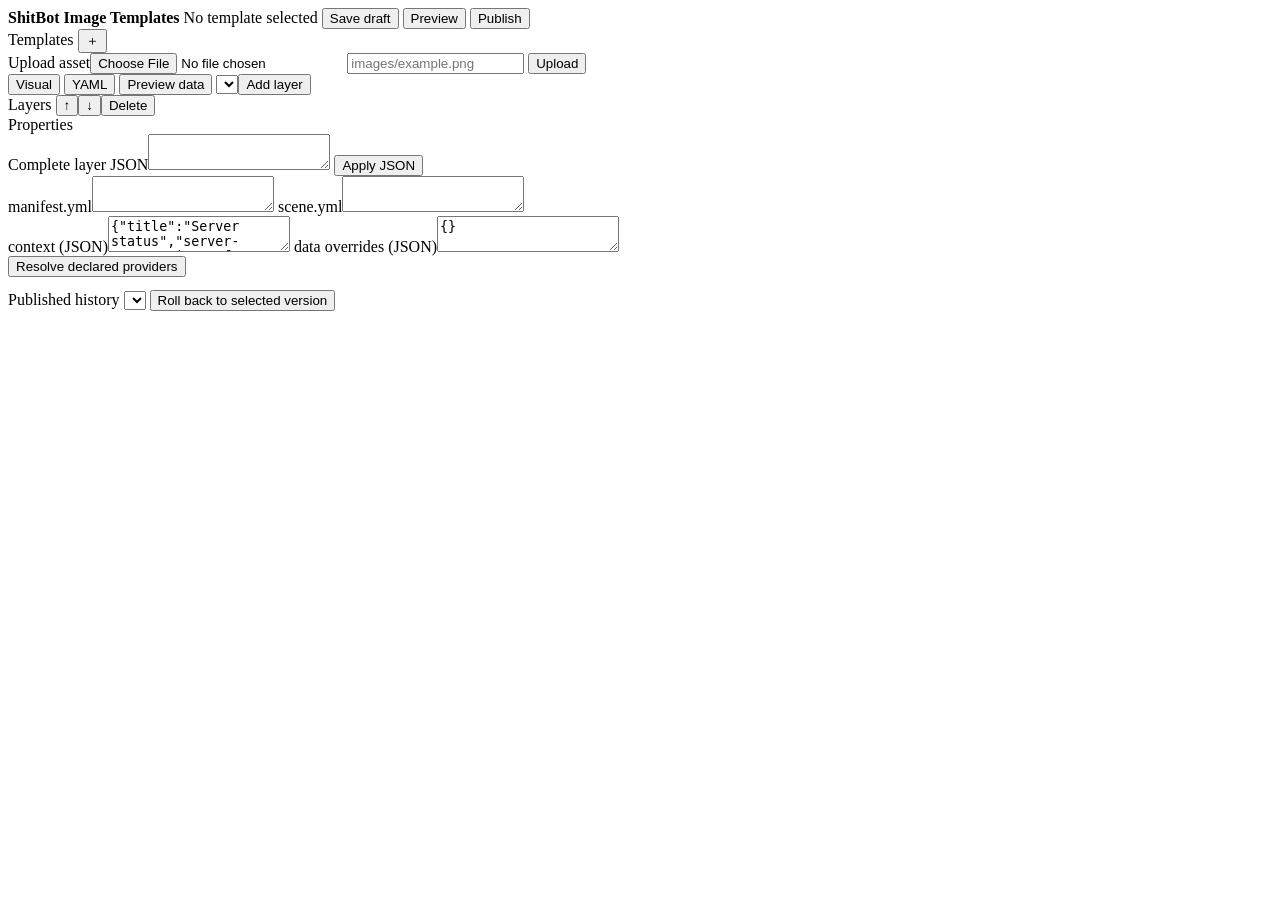
==== ShitBotRenderer/src/main/resources/editor/index.html @ 5f397194 "feat: 添加可选高级图片模板系统" ====
<!doctype html>
<html lang="en">
<head>
  <meta charset="utf-8">
  <meta name="viewport" content="width=device-width,initial-scale=1">
  <title>ShitBot Image Templates</title>
  <link rel="stylesheet" href="/editor.css">
</head>
<body>
  <header>
    <strong>ShitBot Image Templates</strong>
    <span id="templateTitle">No template selected</span>
    <span id="status" role="status"></span>
    <button id="save">Save draft</button>
    <button id="preview">Preview</button>
    <button id="publish" class="primary">Publish</button>
  </header>
  <main>
    <aside class="templates">
      <div class="aside-title">Templates <button id="newTemplate" title="New template">＋</button></div>
      <div id="templates"></div>
      <div class="asset-box">
        <label>Upload asset<input id="asset" type="file" accept="image/png,image/jpeg,image/gif"></label>
        <input id="assetName" placeholder="images/example.png">
        <button id="upload">Upload</button>
      </div>
    </aside>
    <section class="workspace">
      <nav>
        <button data-tab="visual" class="active">Visual</button>
        <button data-tab="source">YAML</button>
        <button data-tab="data">Preview data</button>
        <span class="spacer"></span>
        <select id="newLayerType"></select><button id="addLayer">Add layer</button>
      </nav>
      <div id="visual" class="tab active">
        <div class="stage-wrap"><div id="stage"></div></div>
        <div class="layer-panel">
          <div class="panel-title">Layers <button id="layerUp">↑</button><button id="layerDown">↓</button><button id="deleteLayer">Delete</button></div>
          <div id="layers"></div>
        </div>
        <div class="properties">
          <div class="panel-title">Properties</div>
          <div id="fields"></div>
          <label>Complete layer JSON<textarea id="layerJson" spellcheck="false"></textarea></label>
          <button id="applyLayerJson">Apply JSON</button>
        </div>
      </div>
      <div id="source" class="tab source-grid">
        <label>manifest.yml<textarea id="manifestSource" spellcheck="false"></textarea></label>
        <label>scene.yml<textarea id="sceneSource" spellcheck="false"></textarea></label>
      </div>
      <div id="data" class="tab data-grid">
        <label>context (JSON)<textarea id="contextData" spellcheck="false">{"title":"Server status","server-name":"Minecraft Server"}</textarea></label>
        <label>data overrides (JSON)<textarea id="overrideData" spellcheck="false">{}</textarea></label>
        <div><button id="resolveData">Resolve declared providers</button><pre id="resolvedData"></pre></div>
      </div>
      <footer>
        <label>Published history <select id="versions"></select></label>
        <button id="rollback">Roll back to selected version</button>
      </footer>
    </section>
    <dialog id="previewDialog"><button id="closePreview">Close</button><img id="previewImage" alt="Rendered template preview"></dialog>
  </main>
  <script src="/editor.js"></script>
</body>
</html>
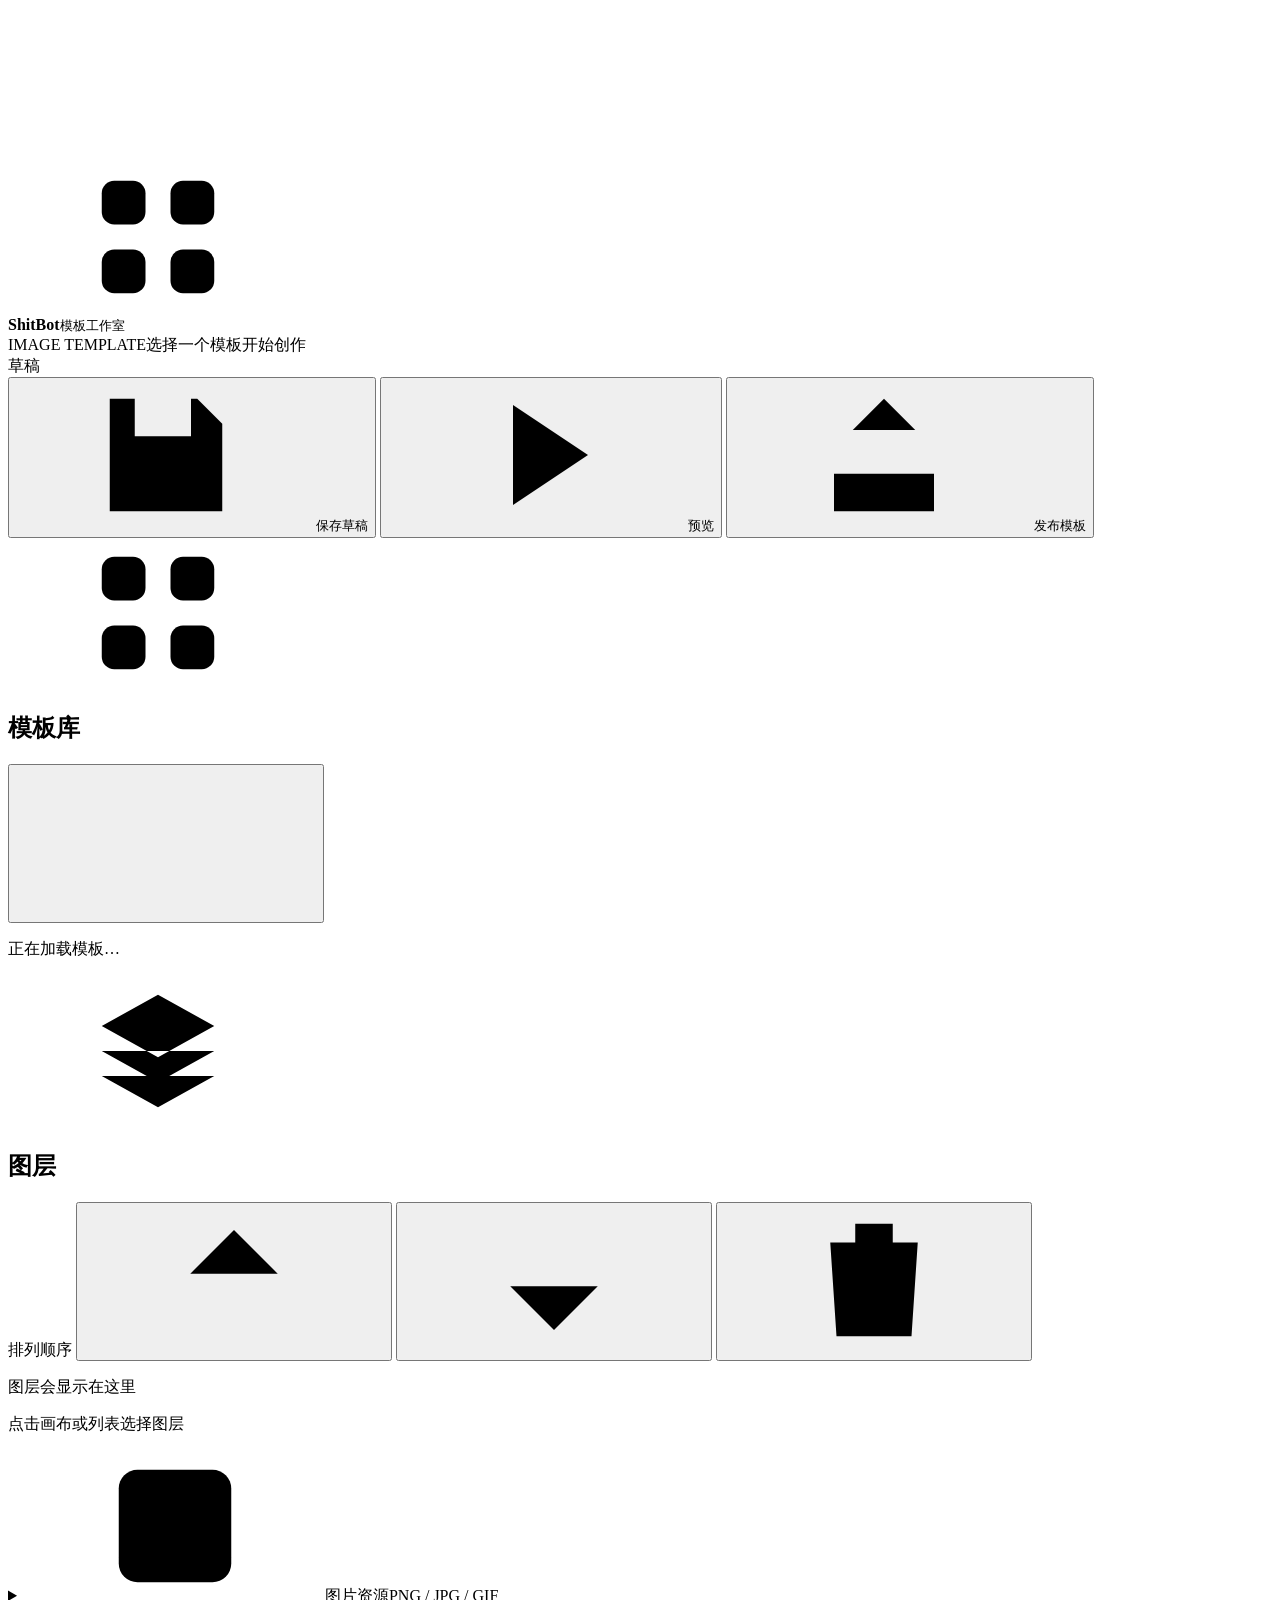
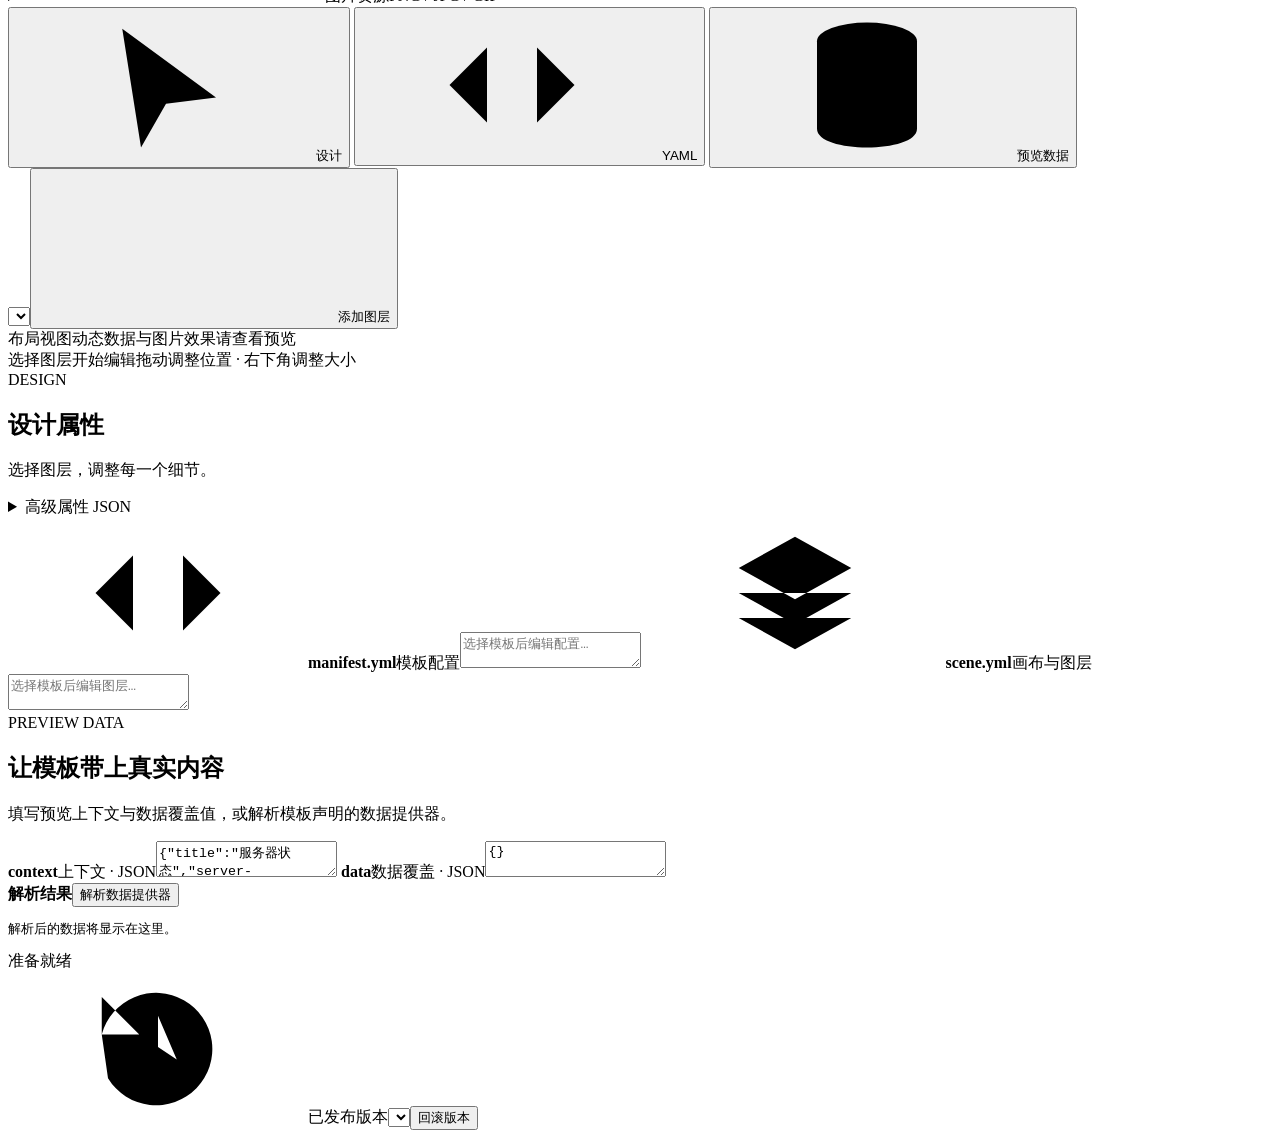
==== commit ab873455: "style: 重做模板编辑器布局与中文深色界面" ====
--- a/ShitBotRenderer/src/main/resources/editor/index.html
+++ b/ShitBotRenderer/src/main/resources/editor/index.html
@@ -1,67 +1,118 @@
 <!doctype html>
-<html lang="en">
+<html lang="zh-CN">
 <head>
   <meta charset="utf-8">
   <meta name="viewport" content="width=device-width,initial-scale=1">
-  <title>ShitBot Image Templates</title>
+  <meta name="theme-color" content="#15171c">
+  <title>ShitBot · 模板编辑器</title>
   <link rel="stylesheet" href="/editor.css">
 </head>
 <body>
-  <header>
-    <strong>ShitBot Image Templates</strong>
-    <span id="templateTitle">No template selected</span>
-    <span id="status" role="status"></span>
-    <button id="save">Save draft</button>
-    <button id="preview">Preview</button>
-    <button id="publish" class="primary">Publish</button>
+  <svg class="icon-definitions" xmlns="http://www.w3.org/2000/svg" aria-hidden="true">
+    <symbol id="i-grid" viewBox="0 0 24 24"><rect x="3" y="3" width="7" height="7" rx="2"/><rect x="14" y="3" width="7" height="7" rx="2"/><rect x="3" y="14" width="7" height="7" rx="2"/><rect x="14" y="14" width="7" height="7" rx="2"/></symbol>
+    <symbol id="i-plus" viewBox="0 0 24 24"><path d="M12 5v14M5 12h14"/></symbol>
+    <symbol id="i-layers" viewBox="0 0 24 24"><path d="m12 3 9 5-9 5-9-5 9-5Zm-9 9 9 5 9-5M3 16l9 5 9-5"/></symbol>
+    <symbol id="i-image" viewBox="0 0 24 24"><rect x="3" y="3" width="18" height="18" rx="3"/><circle cx="8" cy="8" r="1.5"/><path d="m3 17 6-6 4 4 3-3 5 5"/></symbol>
+    <symbol id="i-code" viewBox="0 0 24 24"><path d="m8 6-6 6 6 6m8-12 6 6-6 6M14 3l-4 18"/></symbol>
+    <symbol id="i-data" viewBox="0 0 24 24"><ellipse cx="12" cy="5" rx="8" ry="3"/><path d="M4 5v7c0 4 16 4 16 0V5M4 12v7c0 4 16 4 16 0v-7"/></symbol>
+    <symbol id="i-play" viewBox="0 0 24 24"><path d="m8 4 12 8-12 8V4Z"/></symbol>
+    <symbol id="i-upload" viewBox="0 0 24 24"><path d="M12 16V3m-5 5 5-5 5 5M4 15v6h16v-6"/></symbol>
+    <symbol id="i-save" viewBox="0 0 24 24"><path d="M4 3h13l4 4v14H3V3h1Zm3 0v6h9V3M7 21v-8h10v8"/></symbol>
+    <symbol id="i-search" viewBox="0 0 24 24"><circle cx="10.5" cy="10.5" r="6.5"/><path d="m16 16 5 5"/></symbol>
+    <symbol id="i-arrow-up" viewBox="0 0 24 24"><path d="M12 20V4m-7 7 7-7 7 7"/></symbol>
+    <symbol id="i-arrow-down" viewBox="0 0 24 24"><path d="M12 4v16m-7-7 7 7 7-7"/></symbol>
+    <symbol id="i-trash" viewBox="0 0 24 24"><path d="M3 6h18M9 6V3h6v3M5 6l1 15h12l1-15M10 10v7m4-7v7"/></symbol>
+    <symbol id="i-close" viewBox="0 0 24 24"><path d="m6 6 12 12M6 18 18 6"/></symbol>
+    <symbol id="i-cursor" viewBox="0 0 24 24"><path d="m5 3 15 11-8 1-4 7-3-19Z"/></symbol>
+    <symbol id="i-history" viewBox="0 0 24 24"><path d="M3 10a9 9 0 1 1 1 7M3 4v6h6M12 7v5l3 2"/></symbol>
+  </svg>
+  <header class="app-header">
+    <div class="brand"><span class="brand-mark"><svg class="icon"><use href="#i-grid"/></svg></span><div><strong>ShitBot</strong><small>模板工作室</small></div></div>
+    <span class="header-divider"></span>
+    <div class="document-heading"><span class="eyebrow">IMAGE TEMPLATE</span><span id="templateTitle">选择一个模板开始创作</span></div>
+    <span class="spacer"></span>
+    <span id="saveState" class="save-state">草稿</span>
+    <div class="header-actions">
+      <button id="save" title="保存草稿 · Ctrl+S"><svg class="icon"><use href="#i-save"/></svg><span>保存草稿</span></button>
+      <button id="preview" title="查看实际渲染效果"><svg class="icon"><use href="#i-play"/></svg><span>预览</span></button>
+      <button id="publish" class="primary"><svg class="icon"><use href="#i-upload"/></svg><span>发布模板</span></button>
+    </div>
   </header>
   <main>
-    <aside class="templates">
-      <div class="aside-title">Templates <button id="newTemplate" title="New template">＋</button></div>
-      <div id="templates"></div>
-      <div class="asset-box">
-        <label>Upload asset<input id="asset" type="file" accept="image/png,image/jpeg,image/gif"></label>
-        <input id="assetName" placeholder="images/example.png">
-        <button id="upload">Upload</button>
+    <aside class="library" aria-label="模板与图层">
+      <section class="templates">
+        <div class="panel-title"><svg class="icon"><use href="#i-grid"/></svg><h2>模板库</h2><span id="templateCount" class="count"></span><button id="newTemplate" class="icon-button" title="新建模板" aria-label="新建模板"><svg class="icon"><use href="#i-plus"/></svg></button></div>
+        <div id="templates"><p class="panel-empty">正在加载模板…</p></div>
+      </section>
+      <section class="layer-panel" aria-label="图层">
+        <div class="panel-title"><svg class="icon"><use href="#i-layers"/></svg><h2>图层</h2><span id="layerCount" class="count"></span><span class="spacer"></span></div>
+        <div class="layer-tools">
+          <span class="muted">排列顺序</span><span class="spacer"></span>
+          <button id="layerUp" class="icon-button" title="上移图层" aria-label="上移图层"><svg class="icon"><use href="#i-arrow-up"/></svg></button>
+          <button id="layerDown" class="icon-button" title="下移图层" aria-label="下移图层"><svg class="icon"><use href="#i-arrow-down"/></svg></button>
+          <button id="deleteLayer" class="icon-button danger" title="删除选中图层 · Delete" aria-label="删除选中图层"><svg class="icon"><use href="#i-trash"/></svg></button>
+        </div>
+        <div id="layers"><p class="panel-empty">图层会显示在这里</p></div>
+        <p class="layer-hint">点击画布或列表选择图层</p>
+      </section>
+      <details class="asset-box">
+        <summary><svg class="icon"><use href="#i-image"/></svg>图片资源<span class="muted">PNG / JPG / GIF</span></summary>
+        <div class="asset-content">
+          <label class="file-picker">选择图片<input id="asset" type="file" accept="image/png,image/jpeg,image/gif"></label>
+          <label>资源路径<input id="assetName" placeholder="images/example.png" autocomplete="off"></label>
+          <button id="upload"><svg class="icon"><use href="#i-upload"/></svg>上传到当前模板</button>
+          <p class="help-text">图层图片地址填写 assets/资源路径。</p>
+        </div>
+      </details>
+    </aside>
+    <section class="workspace" aria-label="编辑区">
+      <nav class="workspace-nav" aria-label="编辑模式">
+        <div class="tab-switcher" role="tablist" aria-label="编辑模式">
+          <button id="tabVisual" data-tab="visual" class="active" role="tab" aria-controls="visual" aria-selected="true"><svg class="icon"><use href="#i-cursor"/></svg>设计</button>
+          <button id="tabSource" data-tab="source" role="tab" aria-controls="source" aria-selected="false"><svg class="icon"><use href="#i-code"/></svg>YAML</button>
+          <button id="tabData" data-tab="data" role="tab" aria-controls="data" aria-selected="false"><svg class="icon"><use href="#i-data"/></svg>预览数据</button>
+        </div>
+        <span class="spacer"></span>
+        <div class="insert-controls"><select id="newLayerType" aria-label="新图层类型"></select><button id="addLayer" class="subtle-primary"><svg class="icon"><use href="#i-plus"/></svg>添加图层</button></div>
+      </nav>
+      <div id="visual" class="tab active" role="tabpanel" aria-labelledby="tabVisual">
+        <section class="canvas-area" aria-label="设计画布">
+          <div class="canvas-toolbar"><span class="canvas-mode"><span class="live-dot"></span>布局视图</span><span id="canvasSize" class="canvas-size"></span><span class="spacer"></span><span class="canvas-note">动态数据与图片效果请查看预览</span></div>
+          <div class="stage-wrap" tabindex="0" aria-label="画布，点击选择图层后可使用快捷键">
+            <div class="stage-space"><div id="stageFrame"><div id="stage"></div></div></div>
+          </div>
+          <div class="canvas-bottom"><span id="selectionInfo">选择图层开始编辑</span><span class="spacer"></span><span class="muted">拖动调整位置 · 右下角调整大小</span></div>
+        </section>
+        <aside class="properties" aria-label="设计属性">
+          <div class="inspector-heading"><span class="eyebrow">DESIGN</span><h2 id="inspectorTitle">设计属性</h2><p id="inspectorSubtitle">选择图层，调整每一个细节。</p></div>
+          <div id="fields"></div>
+          <details id="advancedProperties" class="advanced-properties">
+            <summary>高级属性 <span class="code-badge">JSON</span></summary>
+            <label>完整图层 JSON<textarea id="layerJson" spellcheck="false" aria-label="完整图层 JSON"></textarea></label>
+            <button id="applyLayerJson">应用 JSON</button>
+          </details>
+        </aside>
       </div>
-    </aside>
-    <section class="workspace">
-      <nav>
-        <button data-tab="visual" class="active">Visual</button>
-        <button data-tab="source">YAML</button>
-        <button data-tab="data">Preview data</button>
-        <span class="spacer"></span>
-        <select id="newLayerType"></select><button id="addLayer">Add layer</button>
-      </nav>
-      <div id="visual" class="tab active">
-        <div class="stage-wrap"><div id="stage"></div></div>
-        <div class="layer-panel">
-          <div class="panel-title">Layers <button id="layerUp">↑</button><button id="layerDown">↓</button><button id="deleteLayer">Delete</button></div>
-          <div id="layers"></div>
-        </div>
-        <div class="properties">
-          <div class="panel-title">Properties</div>
-          <div id="fields"></div>
-          <label>Complete layer JSON<textarea id="layerJson" spellcheck="false"></textarea></label>
-          <button id="applyLayerJson">Apply JSON</button>
-        </div>
+      <div id="source" class="tab source-grid" role="tabpanel" aria-labelledby="tabSource">
+        <label class="editor-card"><span class="editor-card-heading"><svg class="icon"><use href="#i-code"/></svg><b>manifest.yml</b><span>模板配置</span></span><textarea id="manifestSource" spellcheck="false" aria-label="manifest.yml 源码" placeholder="选择模板后编辑配置…"></textarea></label>
+        <label class="editor-card"><span class="editor-card-heading"><svg class="icon"><use href="#i-layers"/></svg><b>scene.yml</b><span>画布与图层</span></span><textarea id="sceneSource" spellcheck="false" aria-label="scene.yml 源码" placeholder="选择模板后编辑图层…"></textarea></label>
       </div>
-      <div id="source" class="tab source-grid">
-        <label>manifest.yml<textarea id="manifestSource" spellcheck="false"></textarea></label>
-        <label>scene.yml<textarea id="sceneSource" spellcheck="false"></textarea></label>
+      <div id="data" class="tab data-grid" role="tabpanel" aria-labelledby="tabData">
+        <div class="data-intro"><span class="eyebrow">PREVIEW DATA</span><h2>让模板带上真实内容</h2><p>填写预览上下文与数据覆盖值，或解析模板声明的数据提供器。</p></div>
+        <label class="editor-card"><span class="editor-card-heading"><b>context</b><span>上下文 · JSON</span></span><textarea id="contextData" spellcheck="false" aria-label="预览上下文 JSON">{"title":"服务器状态","server-name":"Minecraft Server"}</textarea></label>
+        <label class="editor-card"><span class="editor-card-heading"><b>data</b><span>数据覆盖 · JSON</span></span><textarea id="overrideData" spellcheck="false" aria-label="数据覆盖 JSON">{}</textarea></label>
+        <div class="editor-card resolved-card"><div class="editor-card-heading"><b>解析结果</b><button id="resolveData">解析数据提供器</button></div><pre id="resolvedData">解析后的数据将显示在这里。</pre></div>
       </div>
-      <div id="data" class="tab data-grid">
-        <label>context (JSON)<textarea id="contextData" spellcheck="false">{"title":"Server status","server-name":"Minecraft Server"}</textarea></label>
-        <label>data overrides (JSON)<textarea id="overrideData" spellcheck="false">{}</textarea></label>
-        <div><button id="resolveData">Resolve declared providers</button><pre id="resolvedData"></pre></div>
-      </div>
-      <footer>
-        <label>Published history <select id="versions"></select></label>
-        <button id="rollback">Roll back to selected version</button>
+      <footer class="workspace-footer">
+        <span id="status" role="status" aria-live="polite">准备就绪</span><span class="spacer"></span>
+        <div class="version-controls"><svg class="icon"><use href="#i-history"/></svg><label class="sr-only" for="versions">已发布版本</label><select id="versions" aria-label="已发布版本"></select><button id="rollback" class="text-button">回滚版本</button></div>
       </footer>
     </section>
-    <dialog id="previewDialog"><button id="closePreview">Close</button><img id="previewImage" alt="Rendered template preview"></dialog>
   </main>
+  <dialog id="previewDialog" class="preview-dialog" aria-labelledby="previewTitle">
+    <div class="dialog-heading"><div><span class="eyebrow">PREVIEW</span><h2 id="previewTitle">渲染预览</h2></div><button id="closePreview" class="icon-button" aria-label="关闭预览"><svg class="icon"><use href="#i-close"/></svg></button></div>
+    <div class="preview-content"><img id="previewImage" alt="模板实际渲染效果"></div>
+  </dialog>
   <script src="/editor.js"></script>
 </body>
 </html>
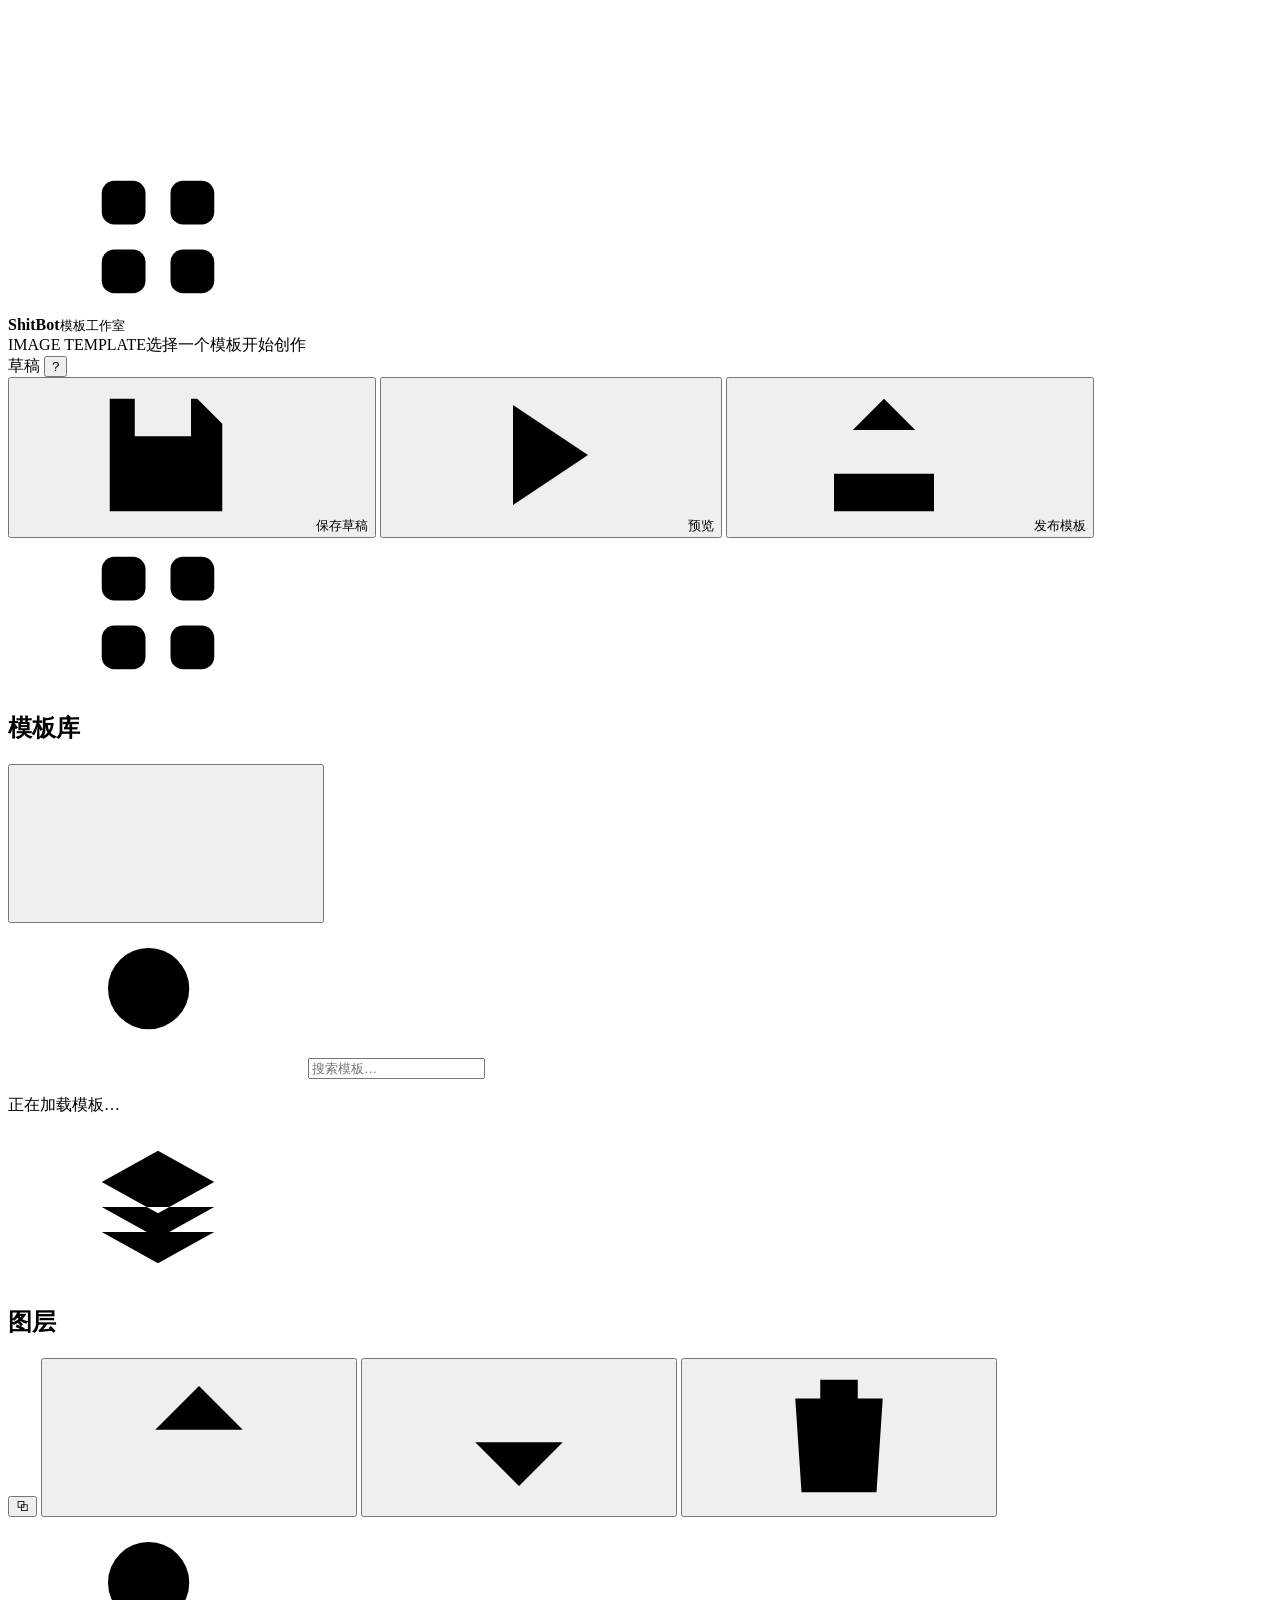
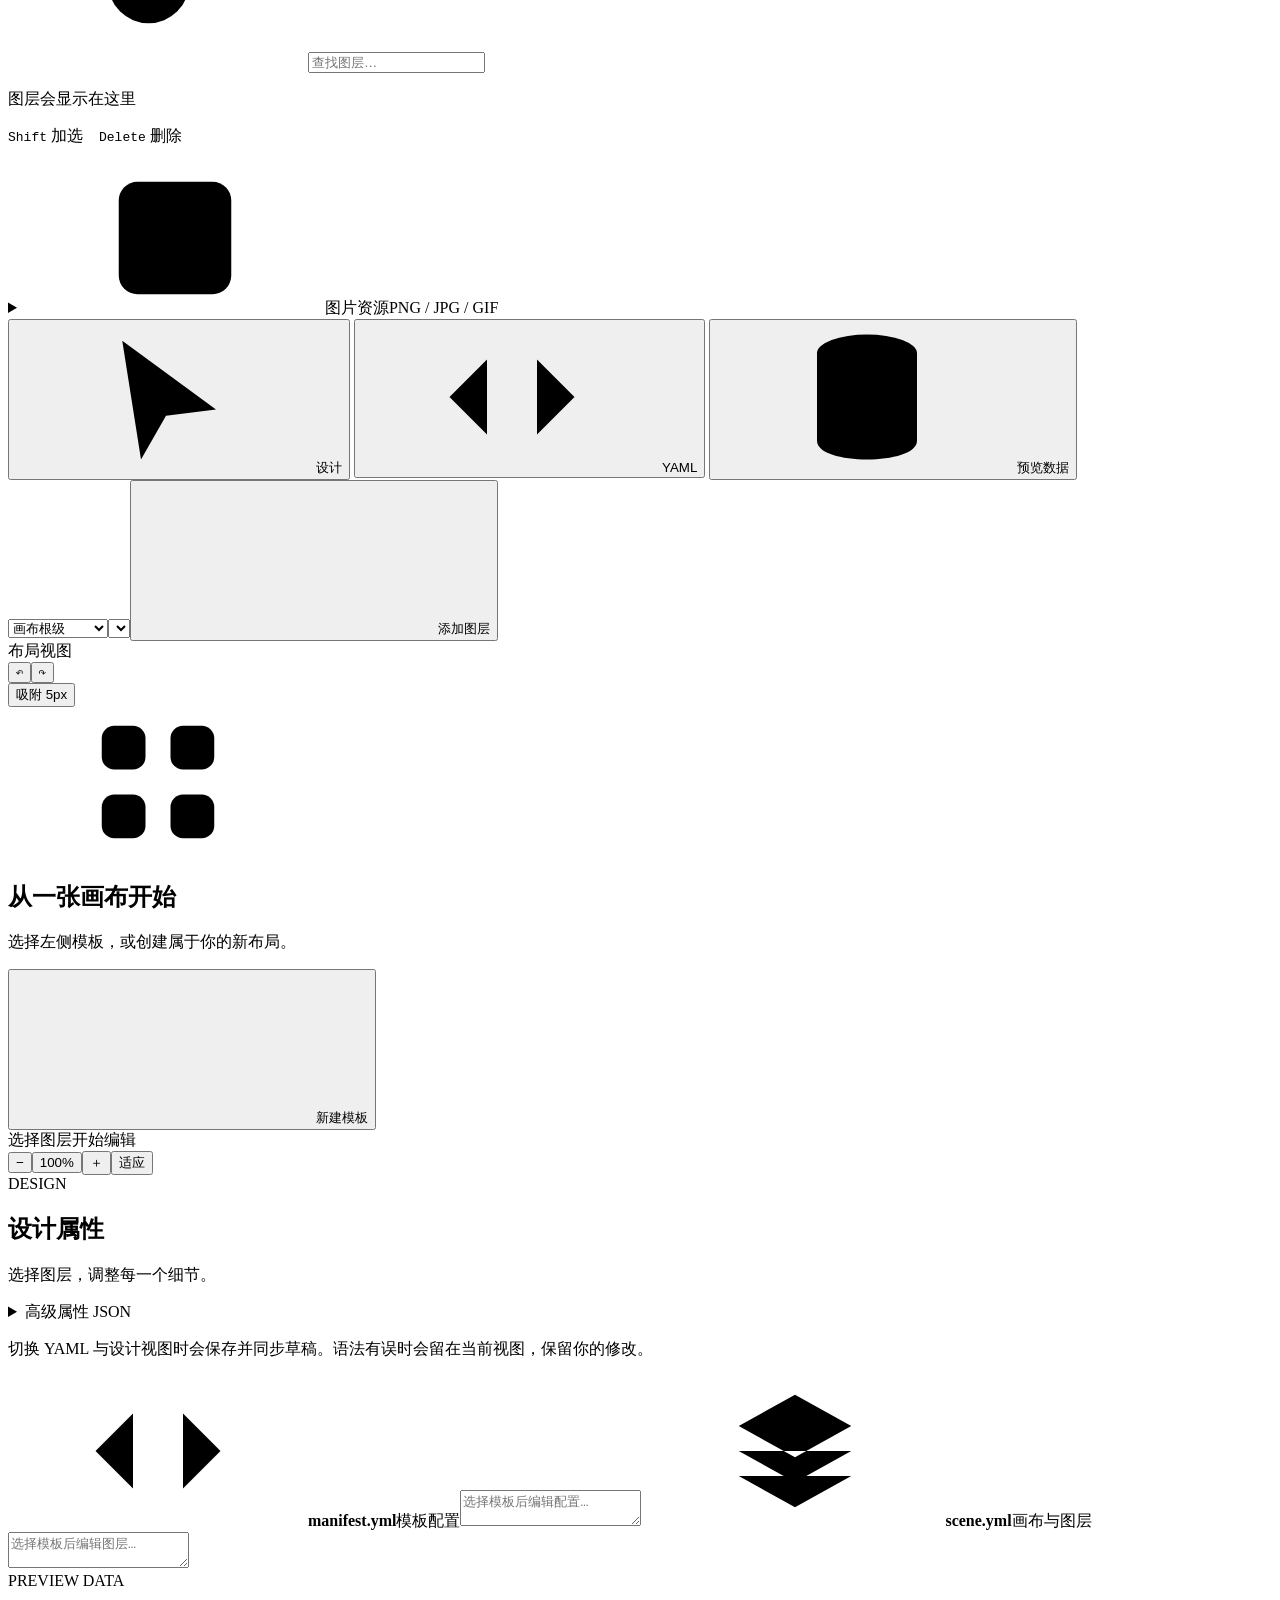
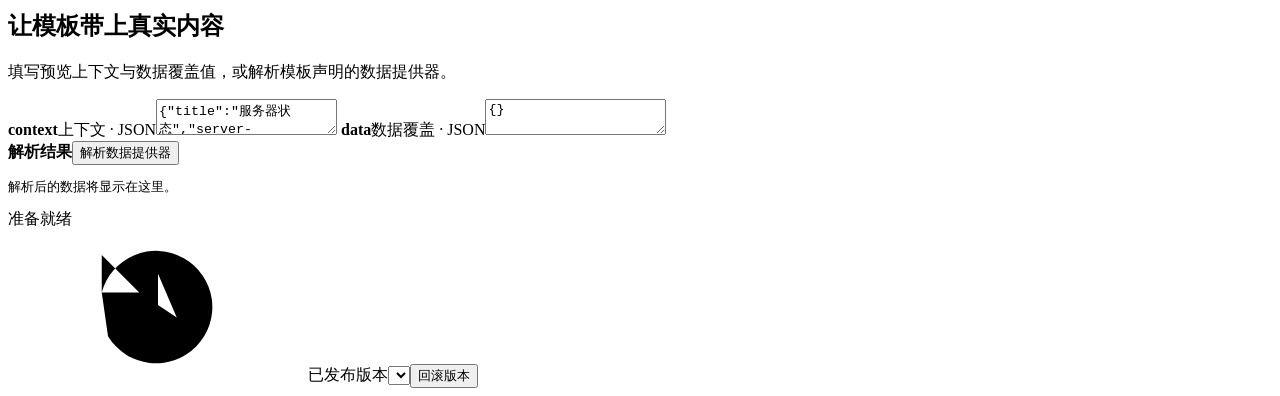
==== commit 9b132011: "feat: 完善编辑器快捷键与画布编辑体验" ====
--- a/ShitBotRenderer/src/main/resources/editor/index.html
+++ b/ShitBotRenderer/src/main/resources/editor/index.html
@@ -32,6 +32,7 @@
     <div class="document-heading"><span class="eyebrow">IMAGE TEMPLATE</span><span id="templateTitle">选择一个模板开始创作</span></div>
     <span class="spacer"></span>
     <span id="saveState" class="save-state">草稿</span>
+    <button id="showShortcuts" class="icon-button shortcut-trigger" title="快捷键 · ?" aria-label="查看快捷键">?</button>
     <div class="header-actions">
       <button id="save" title="保存草稿 · Ctrl+S"><svg class="icon"><use href="#i-save"/></svg><span>保存草稿</span></button>
       <button id="preview" title="查看实际渲染效果"><svg class="icon"><use href="#i-play"/></svg><span>预览</span></button>
@@ -42,18 +43,20 @@
     <aside class="library" aria-label="模板与图层">
       <section class="templates">
         <div class="panel-title"><svg class="icon"><use href="#i-grid"/></svg><h2>模板库</h2><span id="templateCount" class="count"></span><button id="newTemplate" class="icon-button" title="新建模板" aria-label="新建模板"><svg class="icon"><use href="#i-plus"/></svg></button></div>
+        <label class="search-field"><svg class="icon"><use href="#i-search"/></svg><input id="templateSearch" type="search" placeholder="搜索模板…" aria-label="搜索模板"></label>
         <div id="templates"><p class="panel-empty">正在加载模板…</p></div>
       </section>
       <section class="layer-panel" aria-label="图层">
         <div class="panel-title"><svg class="icon"><use href="#i-layers"/></svg><h2>图层</h2><span id="layerCount" class="count"></span><span class="spacer"></span></div>
         <div class="layer-tools">
-          <span class="muted">排列顺序</span><span class="spacer"></span>
-          <button id="layerUp" class="icon-button" title="上移图层" aria-label="上移图层"><svg class="icon"><use href="#i-arrow-up"/></svg></button>
-          <button id="layerDown" class="icon-button" title="下移图层" aria-label="下移图层"><svg class="icon"><use href="#i-arrow-down"/></svg></button>
+          <button id="duplicateLayer" class="icon-button" title="复制图层 · Ctrl+D" aria-label="复制图层">⧉</button><span class="spacer"></span>
+          <button id="layerUp" class="icon-button" title="上移图层 · Ctrl+]" aria-label="上移图层"><svg class="icon"><use href="#i-arrow-up"/></svg></button>
+          <button id="layerDown" class="icon-button" title="下移图层 · Ctrl+[" aria-label="下移图层"><svg class="icon"><use href="#i-arrow-down"/></svg></button>
           <button id="deleteLayer" class="icon-button danger" title="删除选中图层 · Delete" aria-label="删除选中图层"><svg class="icon"><use href="#i-trash"/></svg></button>
         </div>
+        <label class="search-field"><svg class="icon"><use href="#i-search"/></svg><input id="layerSearch" type="search" placeholder="查找图层…" aria-label="查找图层"></label>
         <div id="layers"><p class="panel-empty">图层会显示在这里</p></div>
-        <p class="layer-hint">点击画布或列表选择图层</p>
+        <p class="layer-hint"><kbd>Shift</kbd> 加选　<kbd>Delete</kbd> 删除</p>
       </section>
       <details class="asset-box">
         <summary><svg class="icon"><use href="#i-image"/></svg>图片资源<span class="muted">PNG / JPG / GIF</span></summary>
@@ -73,15 +76,15 @@
           <button id="tabData" data-tab="data" role="tab" aria-controls="data" aria-selected="false"><svg class="icon"><use href="#i-data"/></svg>预览数据</button>
         </div>
         <span class="spacer"></span>
-        <div class="insert-controls"><select id="newLayerType" aria-label="新图层类型"></select><button id="addLayer" class="subtle-primary"><svg class="icon"><use href="#i-plus"/></svg>添加图层</button></div>
+        <div class="insert-controls"><select id="insertTarget" aria-label="添加图层的位置" title="添加图层的位置"><option value="root">画布根级</option><option value="children">选中容器内</option><option value="then">条件成立时</option><option value="else">条件不成立时</option></select><select id="newLayerType" aria-label="新图层类型"></select><button id="addLayer" class="subtle-primary"><svg class="icon"><use href="#i-plus"/></svg>添加图层</button></div>
       </nav>
       <div id="visual" class="tab active" role="tabpanel" aria-labelledby="tabVisual">
         <section class="canvas-area" aria-label="设计画布">
-          <div class="canvas-toolbar"><span class="canvas-mode"><span class="live-dot"></span>布局视图</span><span id="canvasSize" class="canvas-size"></span><span class="spacer"></span><span class="canvas-note">动态数据与图片效果请查看预览</span></div>
+          <div class="canvas-toolbar"><span class="canvas-mode"><span class="live-dot"></span>布局视图</span><span id="canvasSize" class="canvas-size"></span><span class="spacer"></span><div class="history-controls"><button id="undo" class="icon-button" title="撤销 · Ctrl+Z" aria-label="撤销">↶</button><button id="redo" class="icon-button" title="重做 · Ctrl+Shift+Z" aria-label="重做">↷</button></div><button id="snap" class="toggle-button active" aria-pressed="true" title="拖动时吸附到 5 像素网格；按住 Alt 临时关闭">吸附 5px</button></div>
           <div class="stage-wrap" tabindex="0" aria-label="画布，点击选择图层后可使用快捷键">
-            <div class="stage-space"><div id="stageFrame"><div id="stage"></div></div></div>
+            <div class="stage-space"><div id="emptyCanvas" class="canvas-empty"><svg class="icon"><use href="#i-grid"/></svg><h2>从一张画布开始</h2><p>选择左侧模板，或创建属于你的新布局。</p><button data-action="newTemplate" class="subtle-primary"><svg class="icon"><use href="#i-plus"/></svg>新建模板</button></div><div id="stageFrame" hidden><div id="stage"></div></div></div>
           </div>
-          <div class="canvas-bottom"><span id="selectionInfo">选择图层开始编辑</span><span class="spacer"></span><span class="muted">拖动调整位置 · 右下角调整大小</span></div>
+          <div class="canvas-bottom"><span id="selectionInfo">选择图层开始编辑</span><span class="spacer"></span><div class="zoom-controls"><button id="zoomOut" class="icon-button" title="缩小" aria-label="缩小">−</button><button id="zoomReset" title="原始大小 · 100%">100%</button><button id="zoomIn" class="icon-button" title="放大" aria-label="放大">＋</button><button id="zoomFit" title="适应画布 · Ctrl+0">适应</button></div></div>
         </section>
         <aside class="properties" aria-label="设计属性">
           <div class="inspector-heading"><span class="eyebrow">DESIGN</span><h2 id="inspectorTitle">设计属性</h2><p id="inspectorSubtitle">选择图层，调整每一个细节。</p></div>
@@ -94,6 +97,7 @@
         </aside>
       </div>
       <div id="source" class="tab source-grid" role="tabpanel" aria-labelledby="tabSource">
+        <p class="source-hint">切换 YAML 与设计视图时会保存并同步草稿。语法有误时会留在当前视图，保留你的修改。</p>
         <label class="editor-card"><span class="editor-card-heading"><svg class="icon"><use href="#i-code"/></svg><b>manifest.yml</b><span>模板配置</span></span><textarea id="manifestSource" spellcheck="false" aria-label="manifest.yml 源码" placeholder="选择模板后编辑配置…"></textarea></label>
         <label class="editor-card"><span class="editor-card-heading"><svg class="icon"><use href="#i-layers"/></svg><b>scene.yml</b><span>画布与图层</span></span><textarea id="sceneSource" spellcheck="false" aria-label="scene.yml 源码" placeholder="选择模板后编辑图层…"></textarea></label>
       </div>
@@ -110,8 +114,31 @@
     </section>
   </main>
   <dialog id="previewDialog" class="preview-dialog" aria-labelledby="previewTitle">
-    <div class="dialog-heading"><div><span class="eyebrow">PREVIEW</span><h2 id="previewTitle">渲染预览</h2></div><button id="closePreview" class="icon-button" aria-label="关闭预览"><svg class="icon"><use href="#i-close"/></svg></button></div>
+    <div class="dialog-heading"><div><span class="eyebrow">PREVIEW</span><h2 id="previewTitle">渲染预览</h2></div><a id="downloadPreview" class="download-link" download="template.png">下载 PNG</a><button id="closePreview" class="icon-button" aria-label="关闭预览"><svg class="icon"><use href="#i-close"/></svg></button></div>
     <div class="preview-content"><img id="previewImage" alt="模板实际渲染效果"></div>
+  </dialog>
+  <dialog id="newTemplateDialog" class="form-dialog" aria-labelledby="newTemplateTitle">
+    <form id="newTemplateForm">
+      <div class="dialog-heading"><div><span class="eyebrow">NEW TEMPLATE</span><h2 id="newTemplateTitle">创建新模板</h2></div><button type="button" data-close="newTemplateDialog" class="icon-button" aria-label="关闭"><svg class="icon"><use href="#i-close"/></svg></button></div>
+      <div class="dialog-body"><label>模板名称<input id="newTemplateName" placeholder="例如：我的服务器状态卡" required maxlength="100" autofocus></label><label>模板 ID<input id="newTemplateId" placeholder="my-server-card" pattern="[a-z0-9][a-z0-9_\-]{0,63}" required maxlength="64" autocomplete="off"></label><p class="help-text">以小写字母或数字开头，可含下划线和短横线，最多 64 个字符。</p><p id="newTemplateError" class="form-error" role="alert"></p></div>
+      <div class="dialog-actions"><button type="button" data-close="newTemplateDialog">取消</button><button type="submit" class="primary">创建模板</button></div>
+    </form>
+  </dialog>
+  <dialog id="shortcutsDialog" class="shortcuts-dialog" aria-labelledby="shortcutsTitle">
+    <div class="dialog-heading"><div><span class="eyebrow">WORK FASTER</span><h2 id="shortcutsTitle">少点几次，多做一点</h2></div><button data-close="shortcutsDialog" class="icon-button" aria-label="关闭快捷键说明"><svg class="icon"><use href="#i-close"/></svg></button></div>
+    <dl class="shortcut-list">
+      <div><dt>删除选中图层 / 布局</dt><dd><kbd>Delete</kbd> / <kbd>Backspace</kbd></dd></div>
+      <div><dt>撤销 / 重做</dt><dd><kbd>Ctrl Z</kbd> / <kbd>Ctrl Shift Z</kbd></dd></div>
+      <div><dt>复制选中图层</dt><dd><kbd>Ctrl D</kbd></dd></div>
+      <div><dt>保存草稿</dt><dd><kbd>Ctrl S</kbd></dd></div>
+      <div><dt>微调位置 / 移动 10px</dt><dd><kbd>方向键</kbd> / <kbd>Shift 方向键</kbd></dd></div>
+      <div><dt>加选 / 全选图层</dt><dd><kbd>Shift 点击</kbd> / <kbd>Ctrl A</kbd></dd></div>
+      <div><dt>上移 / 下移图层</dt><dd><kbd>Ctrl ]</kbd> / <kbd>Ctrl [</kbd></dd></div>
+      <div><dt>平移画布</dt><dd><kbd>Space 拖动</kbd> / 中键拖动</dd></div>
+      <div><dt>缩放 / 适应画布</dt><dd><kbd>Ctrl 滚轮</kbd> / <kbd>Ctrl 0</kbd></dd></div>
+      <div><dt>等比缩放 / 临时关闭吸附</dt><dd><kbd>Shift 拖动</kbd> / <kbd>Alt 拖动</kbd></dd></div>
+      <div><dt>取消选择或当前拖动</dt><dd><kbd>Esc</kbd></dd></div>
+    </dl><p class="dialog-note">Mac 使用 ⌘ 代替 Ctrl。输入文字时保留输入框自身的快捷键。</p>
   </dialog>
   <script src="/editor.js"></script>
 </body>
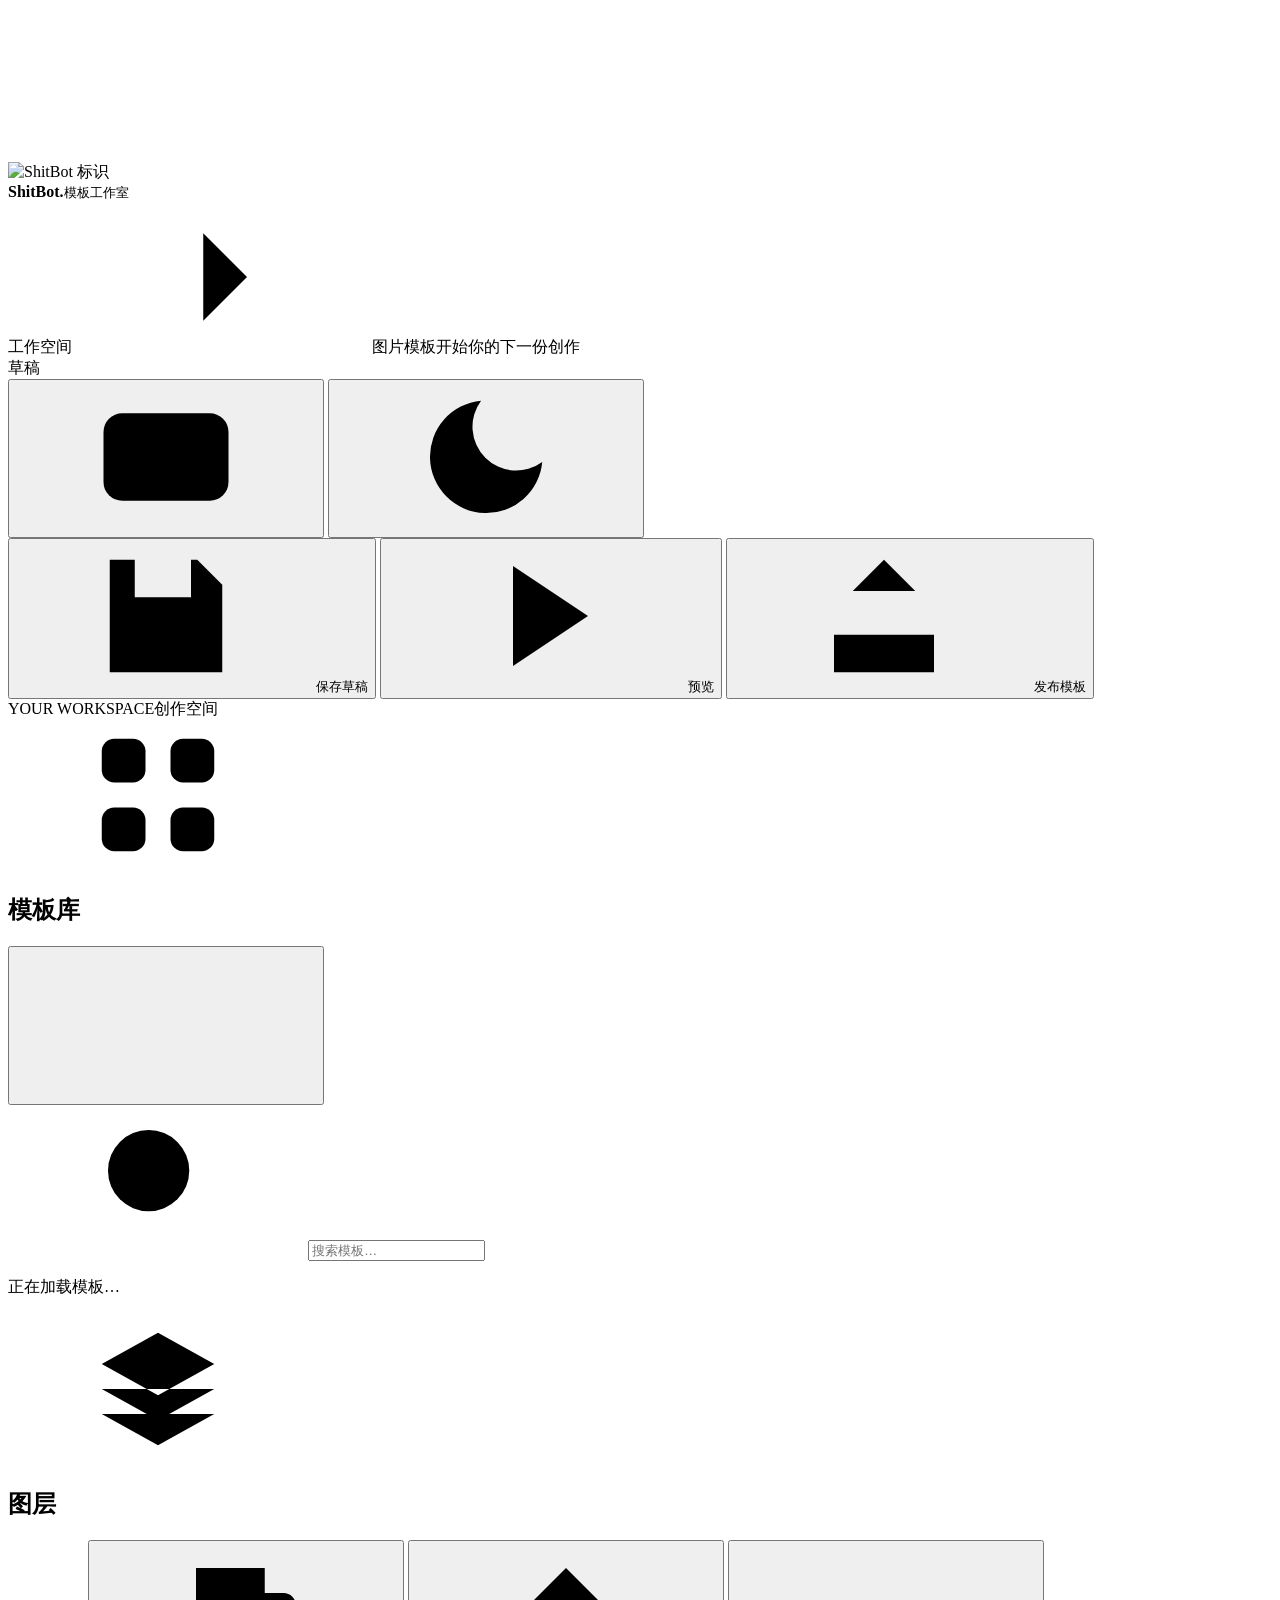
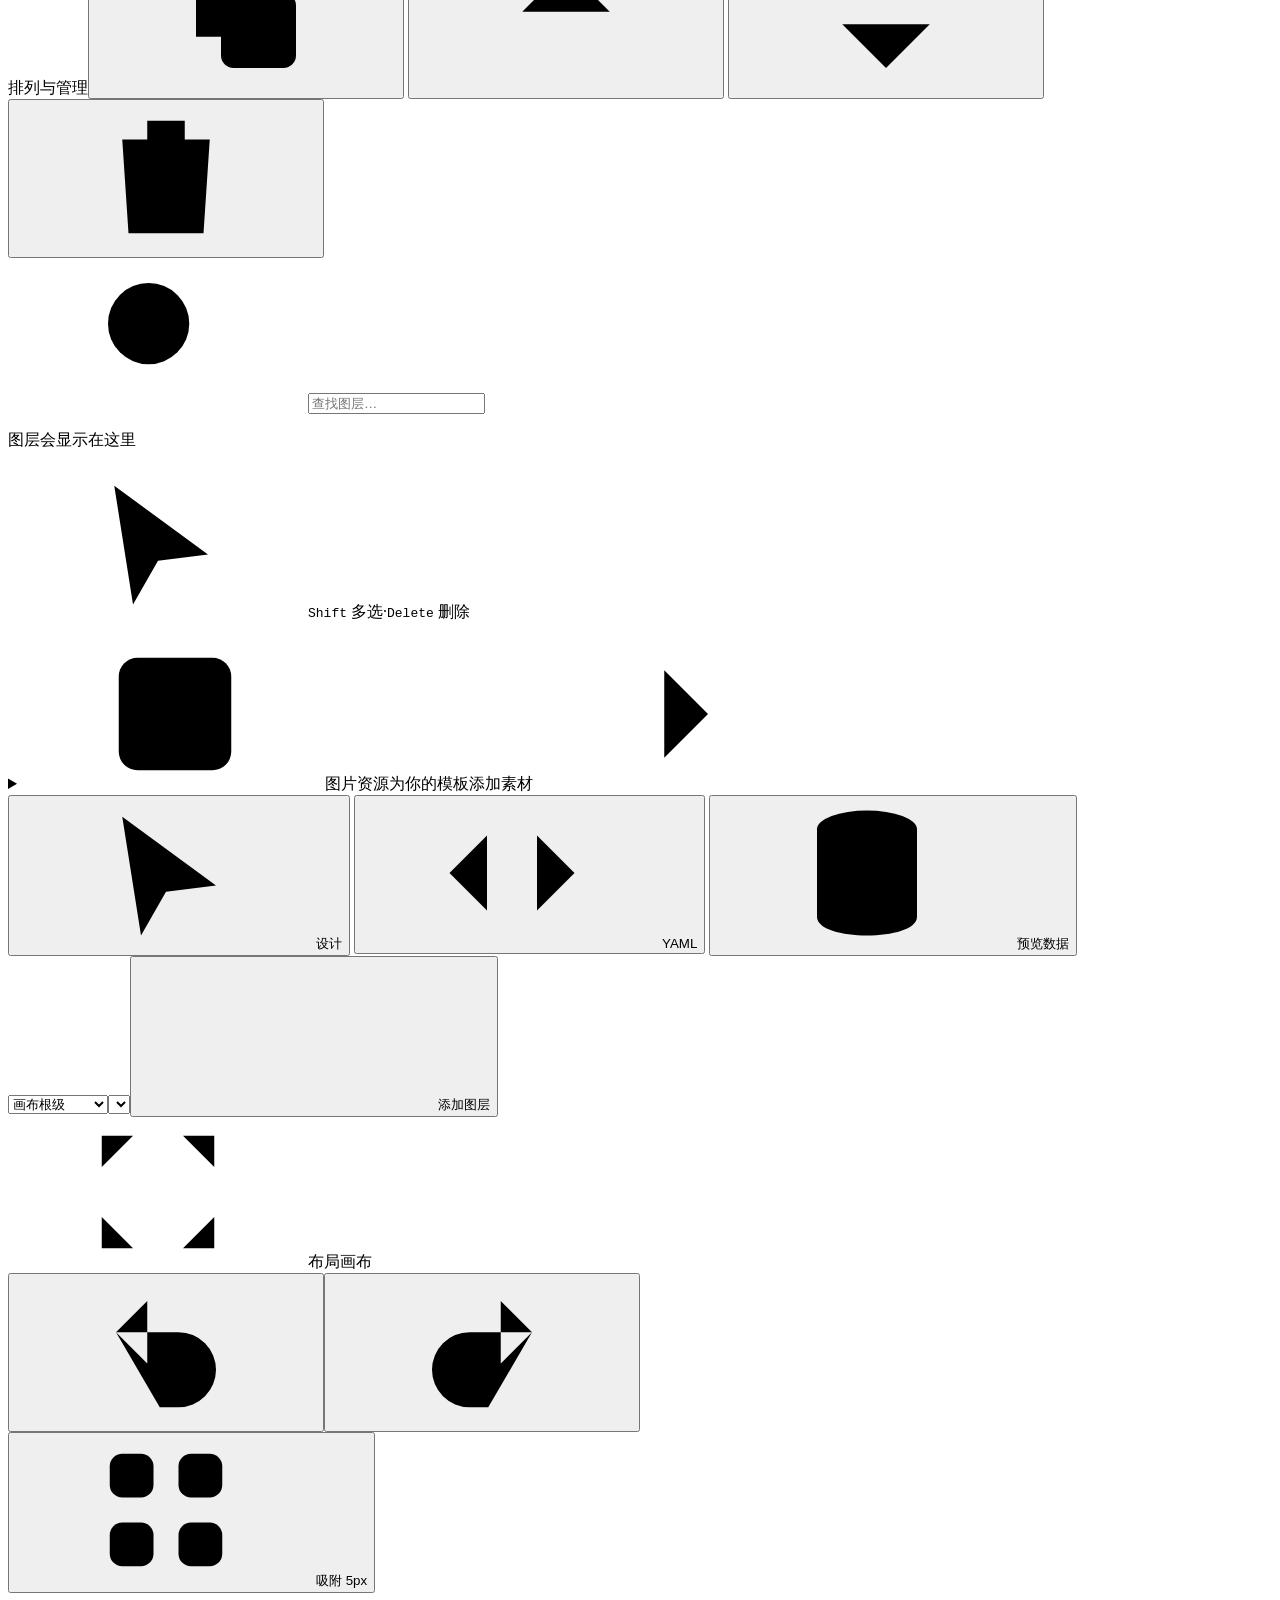
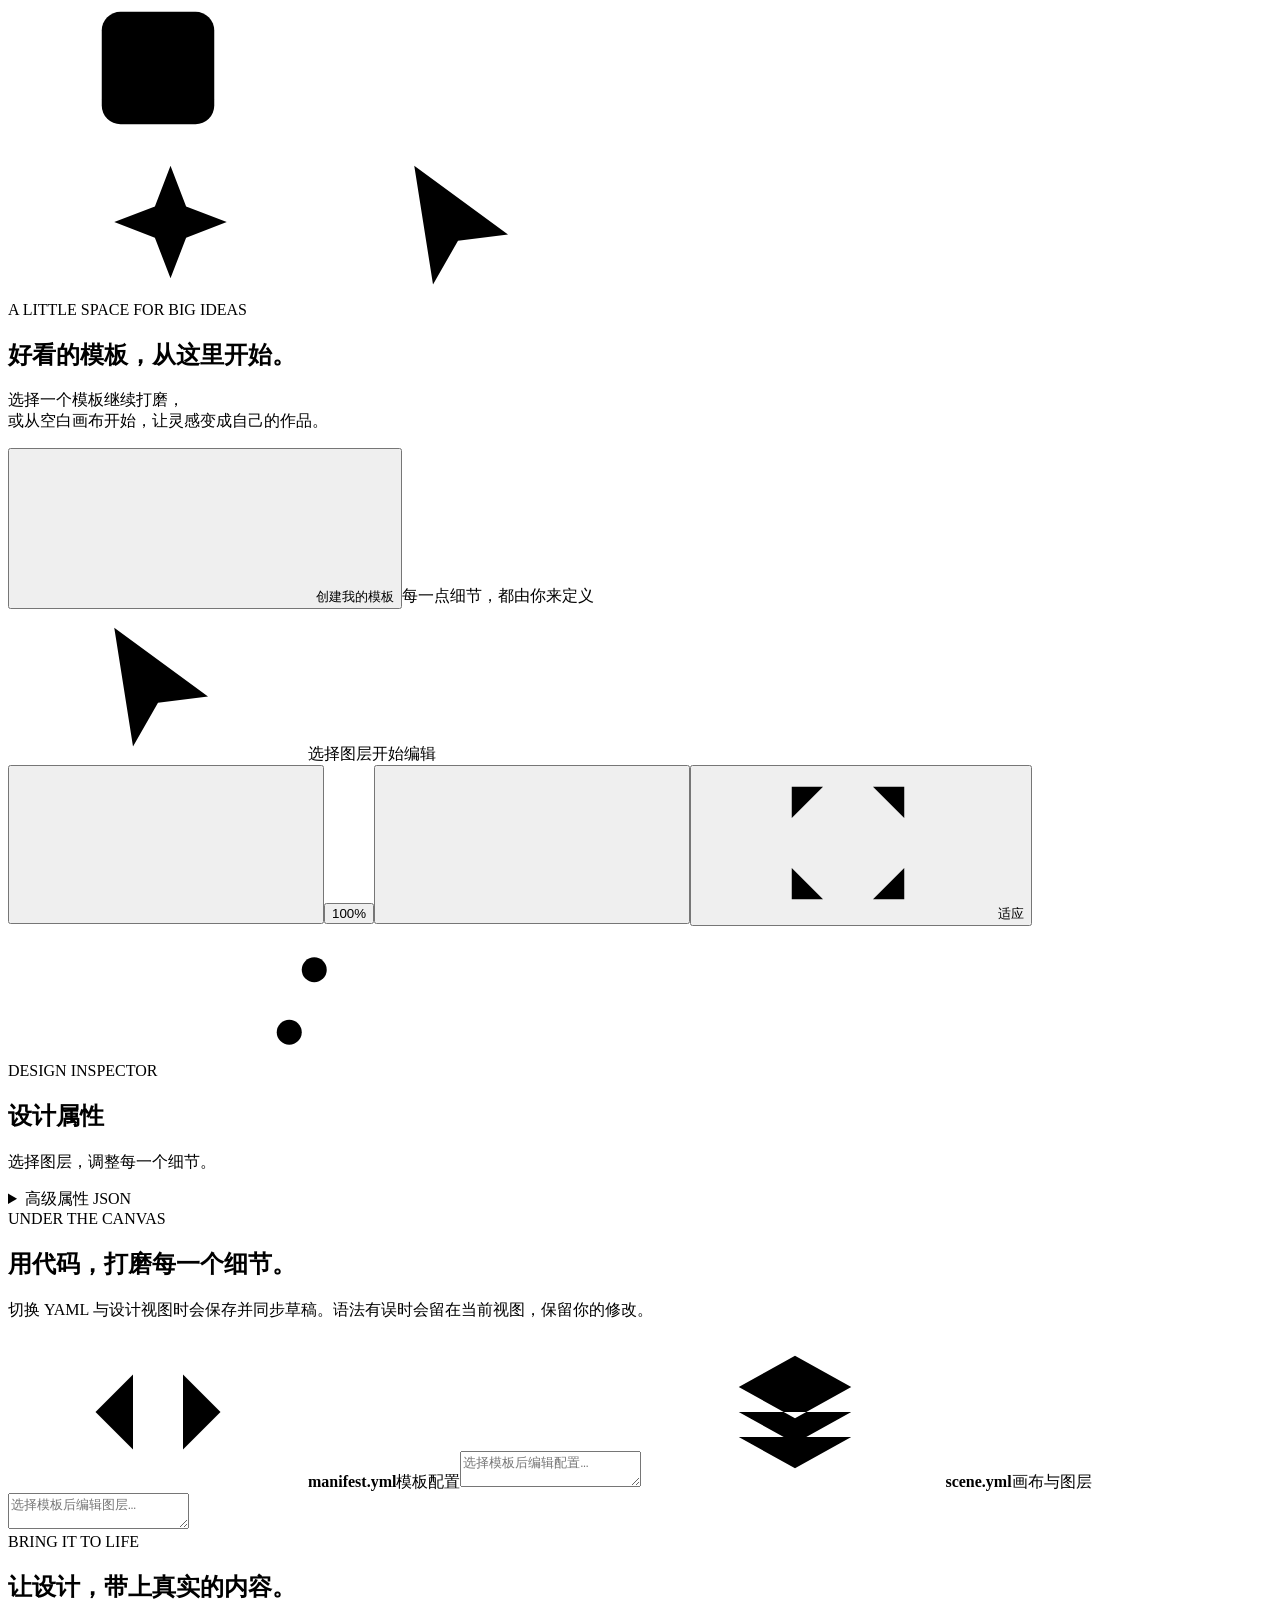
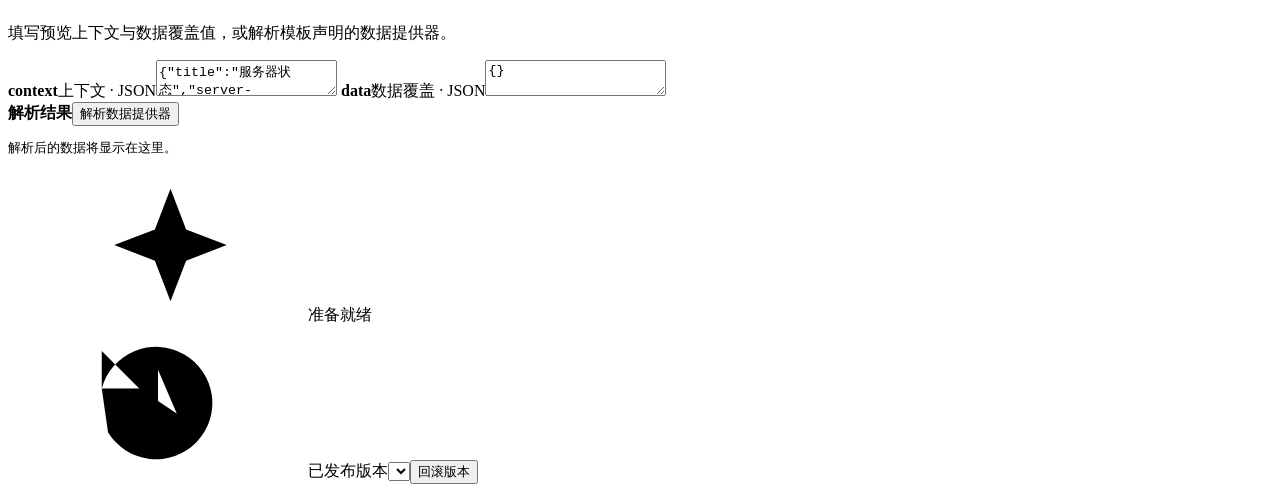
==== commit 98034b1f: "style: 重绘模板工作室布局与浅玫瑰主题" ====
--- a/ShitBotRenderer/src/main/resources/editor/index.html
+++ b/ShitBotRenderer/src/main/resources/editor/index.html
@@ -1,10 +1,12 @@
 <!doctype html>
-<html lang="zh-CN">
+<html lang="zh-CN" data-theme="light">
 <head>
   <meta charset="utf-8">
   <meta name="viewport" content="width=device-width,initial-scale=1">
-  <meta name="theme-color" content="#15171c">
-  <title>ShitBot · 模板编辑器</title>
+  <meta name="theme-color" content="#faf8f7">
+  <title>ShitBot · 模板工作室</title>
+  <link rel="icon" type="image/png" href="/editor-icon.png">
+  <script src="/theme.js"></script>
   <link rel="stylesheet" href="/editor.css">
 </head>
 <body>
@@ -13,6 +15,7 @@
     <symbol id="i-plus" viewBox="0 0 24 24"><path d="M12 5v14M5 12h14"/></symbol>
     <symbol id="i-layers" viewBox="0 0 24 24"><path d="m12 3 9 5-9 5-9-5 9-5Zm-9 9 9 5 9-5M3 16l9 5 9-5"/></symbol>
     <symbol id="i-image" viewBox="0 0 24 24"><rect x="3" y="3" width="18" height="18" rx="3"/><circle cx="8" cy="8" r="1.5"/><path d="m3 17 6-6 4 4 3-3 5 5"/></symbol>
+    <symbol id="i-avatar" viewBox="0 0 24 24"><rect x="3" y="3" width="18" height="18" rx="2"/><path d="M3 9h6V6h6v3h6M7 12h2m6 0h2M9 16v2h6v-2M11 14h2"/></symbol>
     <symbol id="i-code" viewBox="0 0 24 24"><path d="m8 6-6 6 6 6m8-12 6 6-6 6M14 3l-4 18"/></symbol>
     <symbol id="i-data" viewBox="0 0 24 24"><ellipse cx="12" cy="5" rx="8" ry="3"/><path d="M4 5v7c0 4 16 4 16 0V5M4 12v7c0 4 16 4 16 0v-7"/></symbol>
     <symbol id="i-play" viewBox="0 0 24 24"><path d="m8 4 12 8-12 8V4Z"/></symbol>
@@ -25,22 +28,52 @@
     <symbol id="i-close" viewBox="0 0 24 24"><path d="m6 6 12 12M6 18 18 6"/></symbol>
     <symbol id="i-cursor" viewBox="0 0 24 24"><path d="m5 3 15 11-8 1-4 7-3-19Z"/></symbol>
     <symbol id="i-history" viewBox="0 0 24 24"><path d="M3 10a9 9 0 1 1 1 7M3 4v6h6M12 7v5l3 2"/></symbol>
+    <symbol id="i-sun" viewBox="0 0 24 24"><circle cx="12" cy="12" r="5"/><path d="M12 1v2m0 18v2M4.22 4.22l1.42 1.42m12.72 12.72 1.42 1.42M1 12h2m18 0h2M4.22 19.78l1.42-1.42M18.36 5.64l1.42-1.42"/></symbol>
+    <symbol id="i-moon" viewBox="0 0 24 24"><path d="M21 12.79A9 9 0 1 1 11.21 3 7 7 0 0 0 21 12.79z"/></symbol>
+    <symbol id="i-copy" viewBox="0 0 24 24"><rect x="8" y="8" width="12" height="12" rx="2"/><path d="M15 8V4H4v11h4"/></symbol>
+    <symbol id="i-undo" viewBox="0 0 24 24"><path d="m9 4-5 5 5 5M4 9h10a6 6 0 0 1 0 12h-3"/></symbol>
+    <symbol id="i-redo" viewBox="0 0 24 24"><path d="m15 4 5 5-5 5m5-5H10a6 6 0 0 0 0 12h3"/></symbol>
+    <symbol id="i-minus" viewBox="0 0 24 24"><path d="M5 12h14"/></symbol>
+    <symbol id="i-expand" viewBox="0 0 24 24"><path d="M8 3H3v5m13-5h5v5M3 16v5h5m13-5v5h-5"/></symbol>
+    <symbol id="i-type" viewBox="0 0 24 24"><path d="M4 7V4h16v3M12 4v16m-4 0h8"/></symbol>
+    <symbol id="i-rectangle" viewBox="0 0 24 24"><rect x="4" y="5" width="16" height="14" rx="2"/></symbol>
+    <symbol id="i-circle" viewBox="0 0 24 24"><circle cx="12" cy="12" r="8"/></symbol>
+    <symbol id="i-line" viewBox="0 0 24 24"><path d="m5 19 14-14M3 17l4 4M17 3l4 4"/></symbol>
+    <symbol id="i-progress" viewBox="0 0 24 24"><rect x="3" y="8" width="18" height="8" rx="3"/><path d="M7 11v2m3-2v2m3-2v2"/></symbol>
+    <symbol id="i-group" viewBox="0 0 24 24"><path d="M8 3H3v5m13-5h5v5M3 16v5h5m13-5v5h-5"/><rect x="8" y="8" width="8" height="8" rx="1"/></symbol>
+    <symbol id="i-stack" viewBox="0 0 24 24"><rect x="4" y="3" width="16" height="7" rx="2"/><rect x="4" y="14" width="16" height="7" rx="2"/></symbol>
+    <symbol id="i-condition" viewBox="0 0 24 24"><path d="m12 2 7 7-7 7-7-7 7-7Zm0 14v6M5 9H2v11h5m12-11h3v11h-5"/></symbol>
+    <symbol id="i-loop" viewBox="0 0 24 24"><path d="m17 2 4 4-4 4M3 11V9a3 3 0 0 1 3-3h15M7 22l-4-4 4-4m14-3v4a3 3 0 0 1-3 3H3"/></symbol>
+    <symbol id="i-settings" viewBox="0 0 24 24"><path d="M4 7h7m4 0h5M4 17h3m4 0h9"/><circle cx="13" cy="7" r="2"/><circle cx="9" cy="17" r="2"/></symbol>
+    <symbol id="i-keyboard" viewBox="0 0 24 24"><rect x="2" y="5" width="20" height="14" rx="3"/><path d="M6 9h.01M10 9h.01M14 9h.01M18 9h.01M6 12h.01M10 12h.01M14 12h.01M18 12h.01M7 15h10"/></symbol>
+    <symbol id="i-chevron" viewBox="0 0 24 24"><path d="m9 5 7 7-7 7"/></symbol>
+    <symbol id="i-sparkles" viewBox="0 0 24 24"><path d="m14 3 2.5 6.5L23 12l-6.5 2.5L14 21l-2.5-6.5L5 12l6.5-2.5L14 3ZM4 2v5M1.5 4.5h5"/></symbol>
+    <symbol id="i-align-left" viewBox="0 0 24 24"><path d="M4 3v18"/><rect x="8" y="5" width="12" height="5" rx="1"/><rect x="8" y="14" width="8" height="5" rx="1"/></symbol>
+    <symbol id="i-align-center" viewBox="0 0 24 24"><path d="M12 2v3m0 5v4m0 5v3"/><rect x="4" y="5" width="16" height="5" rx="1"/><rect x="7" y="14" width="10" height="5" rx="1"/></symbol>
+    <symbol id="i-align-right" viewBox="0 0 24 24"><path d="M20 3v18"/><rect x="4" y="5" width="12" height="5" rx="1"/><rect x="8" y="14" width="8" height="5" rx="1"/></symbol>
+    <symbol id="i-align-top" viewBox="0 0 24 24"><path d="M3 4h18"/><rect x="5" y="8" width="5" height="12" rx="1"/><rect x="14" y="8" width="5" height="8" rx="1"/></symbol>
+    <symbol id="i-align-middle" viewBox="0 0 24 24"><path d="M2 12h3m5 0h4m5 0h3"/><rect x="5" y="4" width="5" height="16" rx="1"/><rect x="14" y="7" width="5" height="10" rx="1"/></symbol>
+    <symbol id="i-align-bottom" viewBox="0 0 24 24"><path d="M3 20h18"/><rect x="5" y="4" width="5" height="12" rx="1"/><rect x="14" y="8" width="5" height="8" rx="1"/></symbol>
   </svg>
   <header class="app-header">
-    <div class="brand"><span class="brand-mark"><svg class="icon"><use href="#i-grid"/></svg></span><div><strong>ShitBot</strong><small>模板工作室</small></div></div>
+    <div class="brand"><span class="brand-mark"><img src="/editor-icon.png" width="44" height="44" alt="ShitBot 标识"></span><div><strong>ShitBot<span class="brand-dot">.</span></strong><small>模板工作室</small></div></div>
     <span class="header-divider"></span>
-    <div class="document-heading"><span class="eyebrow">IMAGE TEMPLATE</span><span id="templateTitle">选择一个模板开始创作</span></div>
+    <div class="document-heading"><span class="document-breadcrumb">工作空间<svg class="icon" aria-hidden="true"><use href="#i-chevron"/></svg><span>图片模板</span></span><span id="templateTitle">开始你的下一份创作</span></div>
     <span class="spacer"></span>
     <span id="saveState" class="save-state">草稿</span>
-    <button id="showShortcuts" class="icon-button shortcut-trigger" title="快捷键 · ?" aria-label="查看快捷键">?</button>
+    <div class="header-utilities">
+      <button id="showShortcuts" class="icon-button shortcut-trigger" title="快捷键 · ?" aria-label="查看快捷键"><svg class="icon"><use href="#i-keyboard"/></svg></button>
+      <button id="themeToggle" class="icon-button" title="切换为暗色主题" aria-label="切换为暗色主题" aria-pressed="true"><svg class="icon"><use href="#i-moon"/></svg></button>
+    </div>
     <div class="header-actions">
-      <button id="save" title="保存草稿 · Ctrl+S"><svg class="icon"><use href="#i-save"/></svg><span>保存草稿</span></button>
+      <button id="save" title="保存草稿 · Ctrl+S" aria-label="保存草稿"><svg class="icon"><use href="#i-save"/></svg><span>保存草稿</span></button>
       <button id="preview" title="查看实际渲染效果"><svg class="icon"><use href="#i-play"/></svg><span>预览</span></button>
       <button id="publish" class="primary"><svg class="icon"><use href="#i-upload"/></svg><span>发布模板</span></button>
     </div>
   </header>
   <main>
     <aside class="library" aria-label="模板与图层">
+      <div class="library-heading"><span class="eyebrow">YOUR WORKSPACE</span><span class="workspace-tag">创作空间</span></div>
       <section class="templates">
         <div class="panel-title"><svg class="icon"><use href="#i-grid"/></svg><h2>模板库</h2><span id="templateCount" class="count"></span><button id="newTemplate" class="icon-button" title="新建模板" aria-label="新建模板"><svg class="icon"><use href="#i-plus"/></svg></button></div>
         <label class="search-field"><svg class="icon"><use href="#i-search"/></svg><input id="templateSearch" type="search" placeholder="搜索模板…" aria-label="搜索模板"></label>
@@ -49,19 +82,19 @@
       <section class="layer-panel" aria-label="图层">
         <div class="panel-title"><svg class="icon"><use href="#i-layers"/></svg><h2>图层</h2><span id="layerCount" class="count"></span><span class="spacer"></span></div>
         <div class="layer-tools">
-          <button id="duplicateLayer" class="icon-button" title="复制图层 · Ctrl+D" aria-label="复制图层">⧉</button><span class="spacer"></span>
+          <span class="muted">排列与管理</span><span class="spacer"></span><button id="duplicateLayer" class="icon-button" title="复制图层 · Ctrl+D" aria-label="复制图层"><svg class="icon"><use href="#i-copy"/></svg></button>
           <button id="layerUp" class="icon-button" title="上移图层 · Ctrl+]" aria-label="上移图层"><svg class="icon"><use href="#i-arrow-up"/></svg></button>
           <button id="layerDown" class="icon-button" title="下移图层 · Ctrl+[" aria-label="下移图层"><svg class="icon"><use href="#i-arrow-down"/></svg></button>
           <button id="deleteLayer" class="icon-button danger" title="删除选中图层 · Delete" aria-label="删除选中图层"><svg class="icon"><use href="#i-trash"/></svg></button>
         </div>
         <label class="search-field"><svg class="icon"><use href="#i-search"/></svg><input id="layerSearch" type="search" placeholder="查找图层…" aria-label="查找图层"></label>
         <div id="layers"><p class="panel-empty">图层会显示在这里</p></div>
-        <p class="layer-hint"><kbd>Shift</kbd> 加选　<kbd>Delete</kbd> 删除</p>
+        <p class="layer-hint"><svg class="icon" aria-hidden="true"><use href="#i-cursor"/></svg><span><kbd>Shift</kbd> 多选<span class="hint-divider">·</span><kbd>Delete</kbd> 删除</span></p>
       </section>
       <details class="asset-box">
-        <summary><svg class="icon"><use href="#i-image"/></svg>图片资源<span class="muted">PNG / JPG / GIF</span></summary>
+        <summary><span class="asset-symbol"><svg class="icon" aria-hidden="true"><use href="#i-image"/></svg></span><span class="asset-heading">图片资源<span class="muted">为你的模板添加素材</span></span><svg class="icon disclosure-icon" aria-hidden="true"><use href="#i-chevron"/></svg></summary>
         <div class="asset-content">
-          <label class="file-picker">选择图片<input id="asset" type="file" accept="image/png,image/jpeg,image/gif"></label>
+          <label class="file-picker"><svg class="icon" aria-hidden="true"><use href="#i-upload"/></svg><span>选择图片素材</span><span class="file-formats">PNG · JPG · GIF</span><input id="asset" type="file" accept="image/png,image/jpeg,image/gif"></label>
           <label>资源路径<input id="assetName" placeholder="images/example.png" autocomplete="off"></label>
           <button id="upload"><svg class="icon"><use href="#i-upload"/></svg>上传到当前模板</button>
           <p class="help-text">图层图片地址填写 assets/资源路径。</p>
@@ -76,18 +109,24 @@
           <button id="tabData" data-tab="data" role="tab" aria-controls="data" aria-selected="false"><svg class="icon"><use href="#i-data"/></svg>预览数据</button>
         </div>
         <span class="spacer"></span>
-        <div class="insert-controls"><select id="insertTarget" aria-label="添加图层的位置" title="添加图层的位置"><option value="root">画布根级</option><option value="children">选中容器内</option><option value="then">条件成立时</option><option value="else">条件不成立时</option></select><select id="newLayerType" aria-label="新图层类型"></select><button id="addLayer" class="subtle-primary"><svg class="icon"><use href="#i-plus"/></svg>添加图层</button></div>
+        <div class="insert-controls"><select id="insertTarget" aria-label="添加图层的位置" title="添加图层的位置"><option value="root">画布根级</option><option value="children">选中容器内</option><option value="then">条件成立时</option><option value="else">条件不成立时</option></select><select id="newLayerType" aria-label="新图层类型"></select><button id="addLayer" class="subtle-primary"><svg class="icon"><use href="#i-plus"/></svg><span>添加图层</span></button></div>
       </nav>
       <div id="visual" class="tab active" role="tabpanel" aria-labelledby="tabVisual">
         <section class="canvas-area" aria-label="设计画布">
-          <div class="canvas-toolbar"><span class="canvas-mode"><span class="live-dot"></span>布局视图</span><span id="canvasSize" class="canvas-size"></span><span class="spacer"></span><div class="history-controls"><button id="undo" class="icon-button" title="撤销 · Ctrl+Z" aria-label="撤销">↶</button><button id="redo" class="icon-button" title="重做 · Ctrl+Shift+Z" aria-label="重做">↷</button></div><button id="snap" class="toggle-button active" aria-pressed="true" title="拖动时吸附到 5 像素网格；按住 Alt 临时关闭">吸附 5px</button></div>
+          <div class="canvas-toolbar"><span class="canvas-mode"><svg class="icon" aria-hidden="true"><use href="#i-expand"/></svg>布局画布</span><span id="canvasSize" class="canvas-size"></span><span class="spacer"></span><div class="history-controls"><button id="undo" class="icon-button" title="撤销 · Ctrl+Z" aria-label="撤销"><svg class="icon"><use href="#i-undo"/></svg></button><button id="redo" class="icon-button" title="重做 · Ctrl+Shift+Z" aria-label="重做"><svg class="icon"><use href="#i-redo"/></svg></button></div><button id="snap" class="toggle-button active" aria-pressed="true" title="拖动时吸附到 5 像素网格；按住 Alt 临时关闭"><svg class="icon" aria-hidden="true"><use href="#i-grid"/></svg>吸附 5px</button></div>
           <div class="stage-wrap" tabindex="0" aria-label="画布，点击选择图层后可使用快捷键">
-            <div class="stage-space"><div id="emptyCanvas" class="canvas-empty"><svg class="icon"><use href="#i-grid"/></svg><h2>从一张画布开始</h2><p>选择左侧模板，或创建属于你的新布局。</p><button data-action="newTemplate" class="subtle-primary"><svg class="icon"><use href="#i-plus"/></svg>新建模板</button></div><div id="stageFrame" hidden><div id="stage"></div></div></div>
+            <div class="stage-space">
+              <div id="emptyCanvas" class="canvas-empty">
+                <div class="empty-art" aria-hidden="true"><div class="art-sheet art-sheet-back"></div><div class="art-sheet art-sheet-front"><span class="art-picture"><svg class="icon"><use href="#i-image"/></svg></span><span class="art-line"></span><span class="art-line art-line-short"></span><span class="art-dot"></span></div><span class="art-sparkle"><svg class="icon"><use href="#i-sparkles"/></svg></span><span class="art-cursor"><svg class="icon"><use href="#i-cursor"/></svg></span></div>
+                <span class="eyebrow">A LITTLE SPACE FOR BIG IDEAS</span><h2>好看的模板，从这里开始。</h2><p>选择一个模板继续打磨，<br>或从空白画布开始，让灵感变成自己的作品。</p><button data-action="newTemplate" class="primary"><svg class="icon"><use href="#i-plus"/></svg>创建我的模板</button><span class="empty-footnote">每一点细节，都由你来定义</span>
+              </div>
+              <div id="stageFrame" hidden><div id="stage"></div></div>
+            </div>
           </div>
-          <div class="canvas-bottom"><span id="selectionInfo">选择图层开始编辑</span><span class="spacer"></span><div class="zoom-controls"><button id="zoomOut" class="icon-button" title="缩小" aria-label="缩小">−</button><button id="zoomReset" title="原始大小 · 100%">100%</button><button id="zoomIn" class="icon-button" title="放大" aria-label="放大">＋</button><button id="zoomFit" title="适应画布 · Ctrl+0">适应</button></div></div>
+          <div class="canvas-bottom"><span class="selection-indicator" aria-hidden="true"><svg class="icon"><use href="#i-cursor"/></svg></span><span id="selectionInfo">选择图层开始编辑</span><span class="spacer"></span><div class="zoom-controls"><button id="zoomOut" class="icon-button" title="缩小" aria-label="缩小"><svg class="icon"><use href="#i-minus"/></svg></button><button id="zoomReset" title="原始大小 · 100%">100%</button><button id="zoomIn" class="icon-button" title="放大" aria-label="放大"><svg class="icon"><use href="#i-plus"/></svg></button><button id="zoomFit" title="适应画布 · Ctrl+0"><svg class="icon"><use href="#i-expand"/></svg><span>适应</span></button></div></div>
         </section>
         <aside class="properties" aria-label="设计属性">
-          <div class="inspector-heading"><span class="eyebrow">DESIGN</span><h2 id="inspectorTitle">设计属性</h2><p id="inspectorSubtitle">选择图层，调整每一个细节。</p></div>
+          <div class="inspector-heading"><div class="inspector-kicker"><span class="eyebrow">DESIGN INSPECTOR</span><svg class="icon" aria-hidden="true"><use href="#i-settings"/></svg></div><h2 id="inspectorTitle">设计属性</h2><p id="inspectorSubtitle">选择图层，调整每一个细节。</p></div>
           <div id="fields"></div>
           <details id="advancedProperties" class="advanced-properties">
             <summary>高级属性 <span class="code-badge">JSON</span></summary>
@@ -97,18 +136,18 @@
         </aside>
       </div>
       <div id="source" class="tab source-grid" role="tabpanel" aria-labelledby="tabSource">
-        <p class="source-hint">切换 YAML 与设计视图时会保存并同步草稿。语法有误时会留在当前视图，保留你的修改。</p>
+        <div class="source-intro"><span class="eyebrow">UNDER THE CANVAS</span><h2>用代码，打磨每一个细节。</h2><p class="source-hint">切换 YAML 与设计视图时会保存并同步草稿。语法有误时会留在当前视图，保留你的修改。</p></div>
         <label class="editor-card"><span class="editor-card-heading"><svg class="icon"><use href="#i-code"/></svg><b>manifest.yml</b><span>模板配置</span></span><textarea id="manifestSource" spellcheck="false" aria-label="manifest.yml 源码" placeholder="选择模板后编辑配置…"></textarea></label>
         <label class="editor-card"><span class="editor-card-heading"><svg class="icon"><use href="#i-layers"/></svg><b>scene.yml</b><span>画布与图层</span></span><textarea id="sceneSource" spellcheck="false" aria-label="scene.yml 源码" placeholder="选择模板后编辑图层…"></textarea></label>
       </div>
       <div id="data" class="tab data-grid" role="tabpanel" aria-labelledby="tabData">
-        <div class="data-intro"><span class="eyebrow">PREVIEW DATA</span><h2>让模板带上真实内容</h2><p>填写预览上下文与数据覆盖值，或解析模板声明的数据提供器。</p></div>
-        <label class="editor-card"><span class="editor-card-heading"><b>context</b><span>上下文 · JSON</span></span><textarea id="contextData" spellcheck="false" aria-label="预览上下文 JSON">{"title":"服务器状态","server-name":"Minecraft Server"}</textarea></label>
+        <div class="data-intro"><span class="eyebrow">BRING IT TO LIFE</span><h2>让设计，带上真实的内容。</h2><p>填写预览上下文与数据覆盖值，或解析模板声明的数据提供器。</p></div>
+        <label class="editor-card"><span class="editor-card-heading"><b>context</b><span>上下文 · JSON</span></span><textarea id="contextData" spellcheck="false" aria-label="预览上下文 JSON">{"title":"服务器状态","server-name":"Minecraft Server","player":"Steve"}</textarea></label>
         <label class="editor-card"><span class="editor-card-heading"><b>data</b><span>数据覆盖 · JSON</span></span><textarea id="overrideData" spellcheck="false" aria-label="数据覆盖 JSON">{}</textarea></label>
         <div class="editor-card resolved-card"><div class="editor-card-heading"><b>解析结果</b><button id="resolveData">解析数据提供器</button></div><pre id="resolvedData">解析后的数据将显示在这里。</pre></div>
       </div>
       <footer class="workspace-footer">
-        <span id="status" role="status" aria-live="polite">准备就绪</span><span class="spacer"></span>
+        <svg class="icon footer-symbol" aria-hidden="true"><use href="#i-sparkles"/></svg><span id="status" role="status" aria-live="polite">准备就绪</span><span class="spacer"></span>
         <div class="version-controls"><svg class="icon"><use href="#i-history"/></svg><label class="sr-only" for="versions">已发布版本</label><select id="versions" aria-label="已发布版本"></select><button id="rollback" class="text-button">回滚版本</button></div>
       </footer>
     </section>
